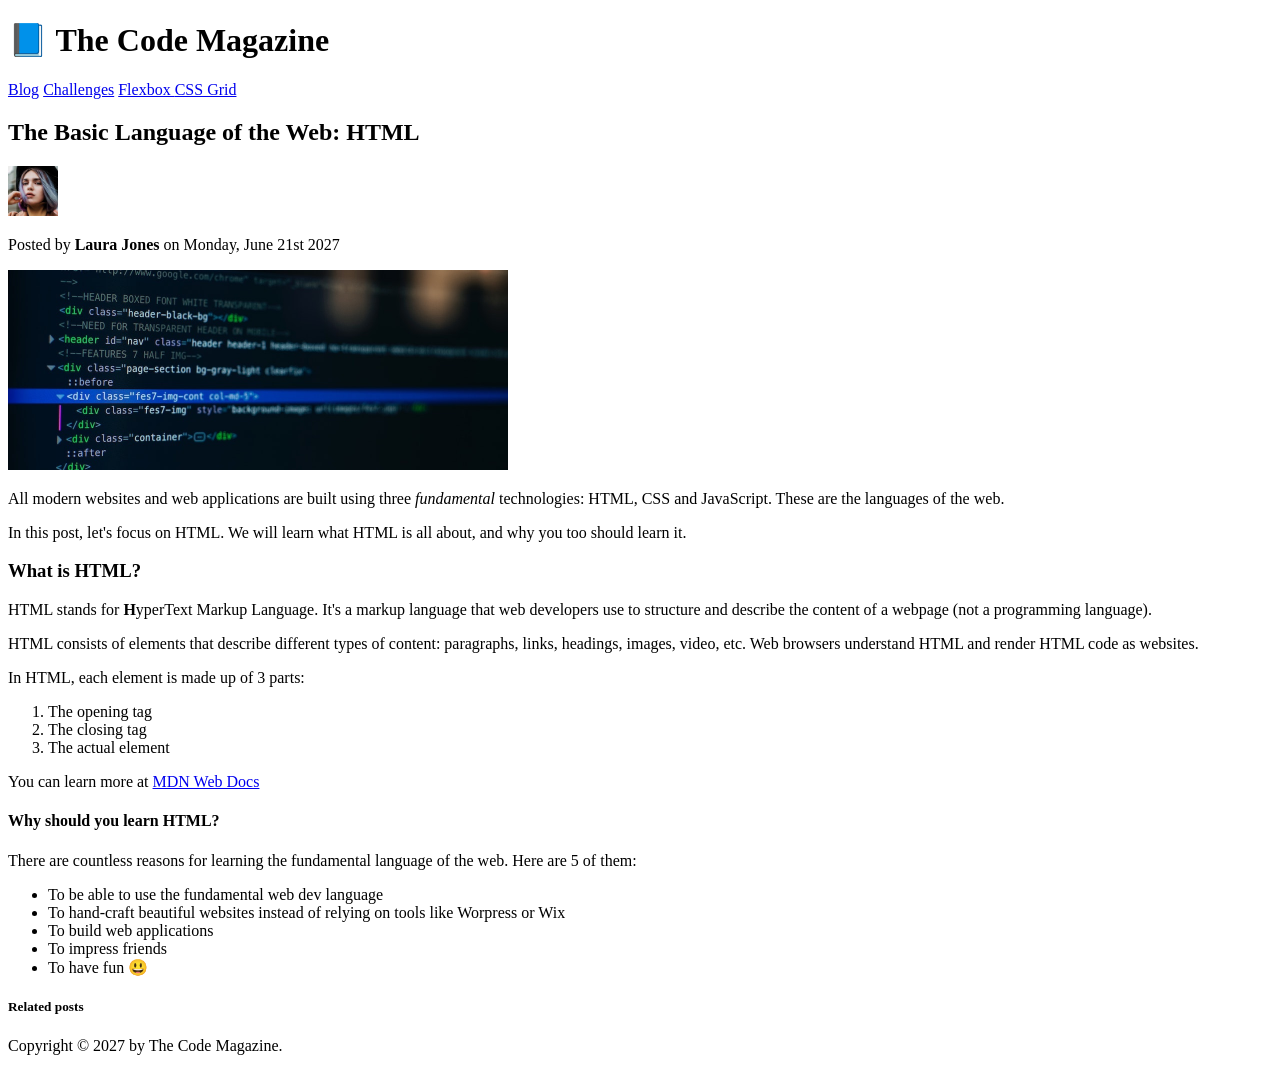
==== index.html @ 2aa40b8c "*******HTML Fundamental*************** 1) Introduction of HTML 2) HTML Document Structure (doctype ," ====
<!DOCTYPE html>
<html lang="en">
  <head>
    <meta charset="UTF-8" />
    <meta http-equiv="X-UA-Compatible" content="IE=edge" />
    <meta name="viewport" content="width=device-width, initial-scale=1.0" />
    <title>HTML BLOG</title>
  </head>
  <body>
    <h1>📘 The Code Magazine</h1>
    <a href="./pages/blog.html">Blog</a>
    <a href="#">Challenges</a>
    <a href="#">Flexbox </a>
    <a href="#">CSS Grid</a>

    <h2>The Basic Language of the Web: HTML</h2>
    <img
      src="./assests/images/laura-jones.jpg"
      width="50"
      height="50"
      alt="author lora jones"
    />
    <p>Posted by <strong>Laura Jones</strong> on Monday, June 21st 2027</p>
    <img
      src="./assests/images/post-img.jpg"
      alt="this html code"
      width="500"
      height="200"
    />
    <p>
      All modern websites and web applications are built using three
      <em>fundamental</em>
      technologies: HTML, CSS and JavaScript. These are the languages of the
      web.
    </p>
    <p>
      In this post, let's focus on HTML. We will learn what HTML is all about,
      and why you too should learn it.
    </p>
    <h3>What is HTML?</h3>
    <p>
      HTML stands for <strong>H</strong>yperText Markup Language. It's a markup
      language that web developers use to structure and describe the content of
      a webpage (not a programming language).
    </p>
    <p>
      HTML consists of elements that describe different types of content:
      paragraphs, links, headings, images, video, etc. Web browsers understand
      HTML and render HTML code as websites.
    </p>
    <p>In HTML, each element is made up of 3 parts:</p>
    <ol>
      <li>The opening tag</li>
      <li>The closing tag</li>
      <li>The actual element</li>
    </ol>
    <p>
      You can learn more at
      <a
        href="https://developer.mozilla.org/en-US/docs/Web/HTML"
        target="_blank"
        >MDN Web Docs</a
      >
    </p>

    <h4>Why should you learn HTML?</h4>
    <p>
      There are countless reasons for learning the fundamental language of the
      web. Here are 5 of them:
    </p>

    <ul>
      <li>To be able to use the fundamental web dev language</li>
      <li>
        To hand-craft beautiful websites instead of relying on tools like
        Worpress or Wix
      </li>
      <li>To build web applications</li>
      <li>To impress friends</li>
      <li>To have fun 😃</li>
    </ul>
    <h5>Related posts</h5>
    <p>Copyright © 2027 by The Code Magazine.</p>
  </body>
</html>
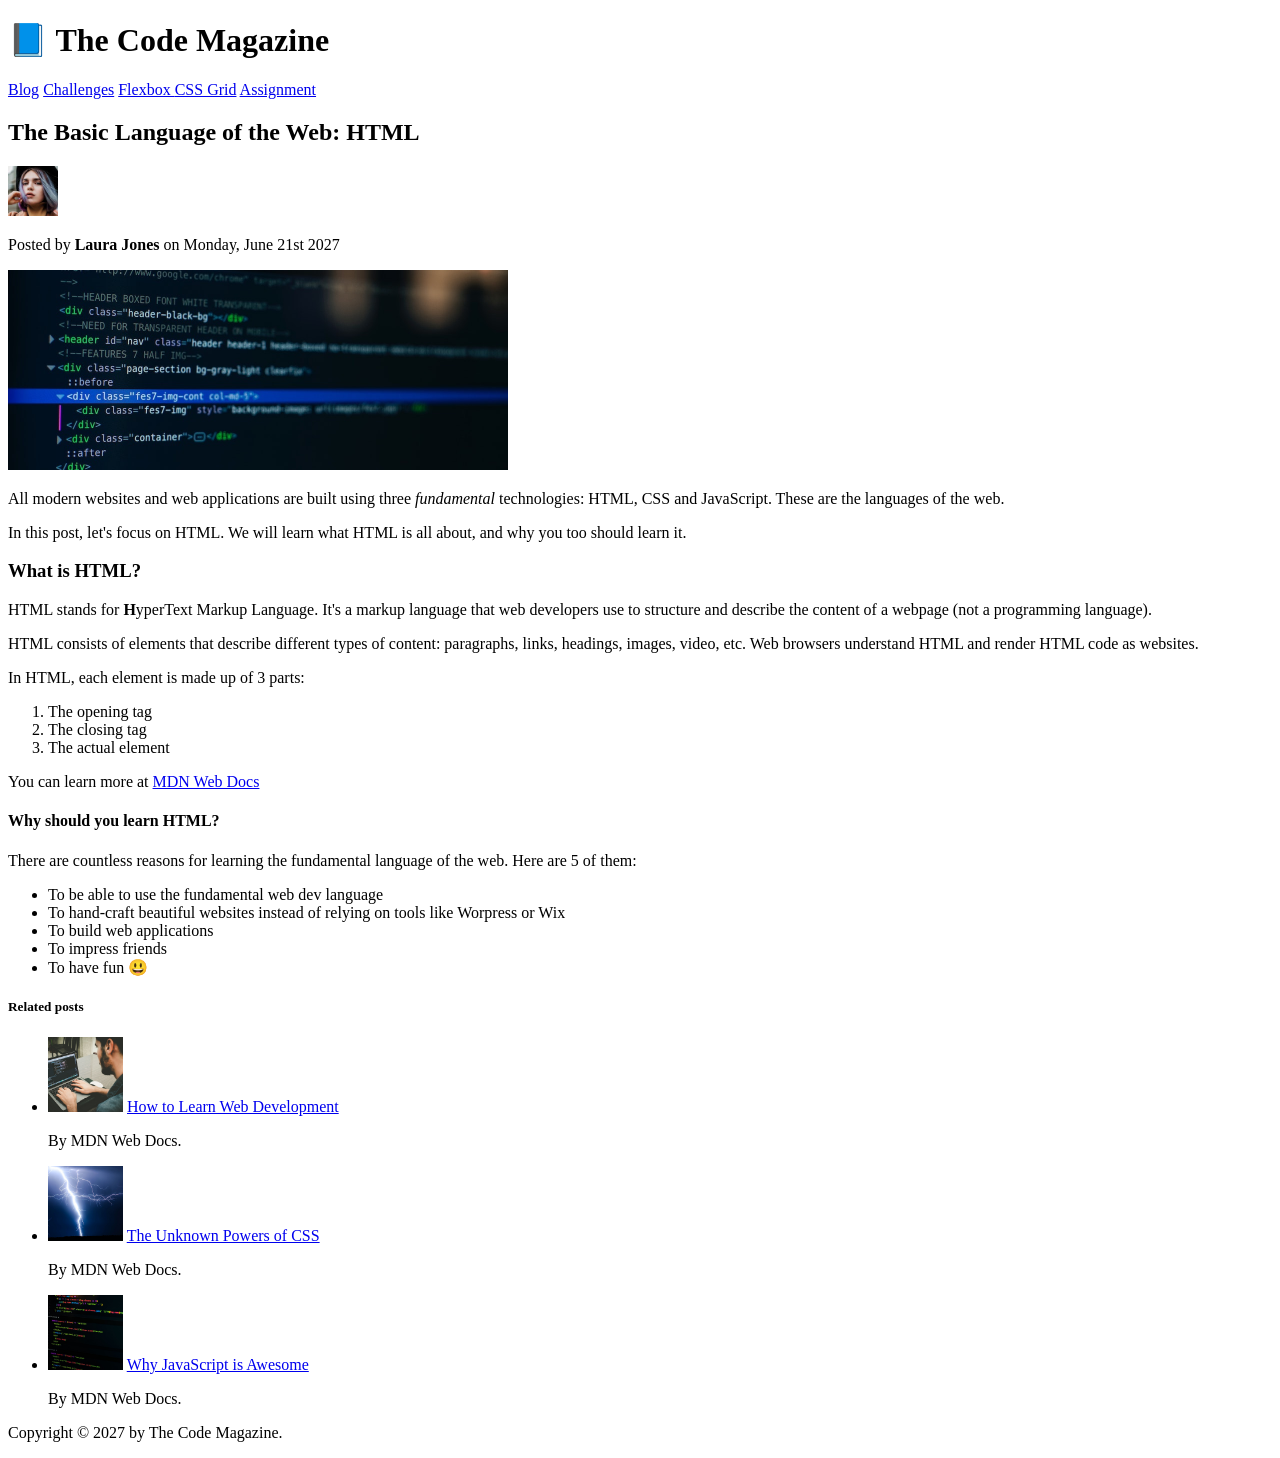
==== commit 9c180a27: "1) sementic tags , and the logical groupng 2) restructure our project 3) complete our blog , html en" ====
--- a/index.html
+++ b/index.html
@@ -5,81 +5,131 @@
     <meta http-equiv="X-UA-Compatible" content="IE=edge" />
     <meta name="viewport" content="width=device-width, initial-scale=1.0" />
     <title>HTML BLOG</title>
+    <link rel="stylesheet" href="./styles/style.css" />
+    <style>
+      /* internal css */
+      /* h1 {
+        color: green;
+      } */
+    </style>
   </head>
   <body>
-    <h1>📘 The Code Magazine</h1>
-    <a href="./pages/blog.html">Blog</a>
-    <a href="#">Challenges</a>
-    <a href="#">Flexbox </a>
-    <a href="#">CSS Grid</a>
+    <header>
+      <h1>📘 The Code Magazine</h1>
+      <a href="./pages/blog.html">Blog</a>
+      <a href="#">Challenges</a>
+      <a href="#">Flexbox </a>
+      <a href="#">CSS Grid</a>
+      <a href="#">Assignment</a>
+    </header>
+    <article>
+      <!-- inline style
+        <h2 style="color: red">The Basic Language of the Web: HTML</h2>
+       -->
+      <h2>The Basic Language of the Web: HTML</h2>
+      <img
+        src="./assests/images/laura-jones.jpg"
+        width="50"
+        height="50"
+        alt="author lora jones"
+      />
+      <p>Posted by <strong>Laura Jones</strong> on Monday, June 21st 2027</p>
+      <img
+        src="./assests/images/post-img.jpg"
+        alt="this html code"
+        width="500"
+        height="200"
+      />
+      <p>
+        All modern websites and web applications are built using three
+        <em>fundamental</em>
+        technologies: HTML, CSS and JavaScript. These are the languages of the
+        web.
+      </p>
+      <p>
+        In this post, let's focus on HTML. We will learn what HTML is all about,
+        and why you too should learn it.
+      </p>
+      <h3>What is HTML?</h3>
+      <p>
+        HTML stands for <strong>H</strong>yperText Markup Language. It's a
+        markup language that web developers use to structure and describe the
+        content of a webpage (not a programming language).
+      </p>
+      <p>
+        HTML consists of elements that describe different types of content:
+        paragraphs, links, headings, images, video, etc. Web browsers understand
+        HTML and render HTML code as websites.
+      </p>
+      <p>In HTML, each element is made up of 3 parts:</p>
+      <ol>
+        <li>The opening tag</li>
+        <li>The closing tag</li>
+        <li>The actual element</li>
+      </ol>
+      <p>
+        You can learn more at
+        <a
+          href="https://developer.mozilla.org/en-US/docs/Web/HTML"
+          target="_blank"
+          >MDN Web Docs</a
+        >
+      </p>
 
-    <h2>The Basic Language of the Web: HTML</h2>
-    <img
-      src="./assests/images/laura-jones.jpg"
-      width="50"
-      height="50"
-      alt="author lora jones"
-    />
-    <p>Posted by <strong>Laura Jones</strong> on Monday, June 21st 2027</p>
-    <img
-      src="./assests/images/post-img.jpg"
-      alt="this html code"
-      width="500"
-      height="200"
-    />
-    <p>
-      All modern websites and web applications are built using three
-      <em>fundamental</em>
-      technologies: HTML, CSS and JavaScript. These are the languages of the
-      web.
-    </p>
-    <p>
-      In this post, let's focus on HTML. We will learn what HTML is all about,
-      and why you too should learn it.
-    </p>
-    <h3>What is HTML?</h3>
-    <p>
-      HTML stands for <strong>H</strong>yperText Markup Language. It's a markup
-      language that web developers use to structure and describe the content of
-      a webpage (not a programming language).
-    </p>
-    <p>
-      HTML consists of elements that describe different types of content:
-      paragraphs, links, headings, images, video, etc. Web browsers understand
-      HTML and render HTML code as websites.
-    </p>
-    <p>In HTML, each element is made up of 3 parts:</p>
-    <ol>
-      <li>The opening tag</li>
-      <li>The closing tag</li>
-      <li>The actual element</li>
-    </ol>
-    <p>
-      You can learn more at
-      <a
-        href="https://developer.mozilla.org/en-US/docs/Web/HTML"
-        target="_blank"
-        >MDN Web Docs</a
-      >
-    </p>
+      <h4>Why should you learn HTML?</h4>
+      <p>
+        There are countless reasons for learning the fundamental language of the
+        web. Here are 5 of them:
+      </p>
 
-    <h4>Why should you learn HTML?</h4>
-    <p>
-      There are countless reasons for learning the fundamental language of the
-      web. Here are 5 of them:
-    </p>
-
-    <ul>
-      <li>To be able to use the fundamental web dev language</li>
-      <li>
-        To hand-craft beautiful websites instead of relying on tools like
-        Worpress or Wix
-      </li>
-      <li>To build web applications</li>
-      <li>To impress friends</li>
-      <li>To have fun 😃</li>
-    </ul>
-    <h5>Related posts</h5>
-    <p>Copyright © 2027 by The Code Magazine.</p>
+      <ul>
+        <li>To be able to use the fundamental web dev language</li>
+        <li>
+          To hand-craft beautiful websites instead of relying on tools like
+          Worpress or Wix
+        </li>
+        <li>To build web applications</li>
+        <li>To impress friends</li>
+        <li>To have fun 😃</li>
+      </ul>
+    </article>
+    <aside>
+      <h5>Related posts</h5>
+      <ul>
+        <li>
+          <img
+            src="./assests/images/related-1.jpg"
+            alt="personal programming"
+            width="75"
+            height="75"
+          />
+          <a href="#"> How to Learn Web Development</a>
+          <p>By MDN Web Docs.</p>
+        </li>
+        <li>
+          <img
+            src="./assests/images/related-2.jpg"
+            alt="thunder"
+            width="75"
+            height="75"
+          />
+          <a href="#"> The Unknown Powers of CSS</a>
+          <p>By MDN Web Docs.</p>
+        </li>
+        <li>
+          <img
+            src="./assests/images/related-3.jpg"
+            alt="javascript code on screen"
+            width="75"
+            height="75"
+          />
+          <a href="#"> Why JavaScript is Awesome</a>
+          <p>By MDN Web Docs.</p>
+        </li>
+      </ul>
+    </aside>
+    <footer>
+      <p>Copyright &copy; 2027 by The Code Magazine.</p>
+    </footer>
   </body>
 </html>
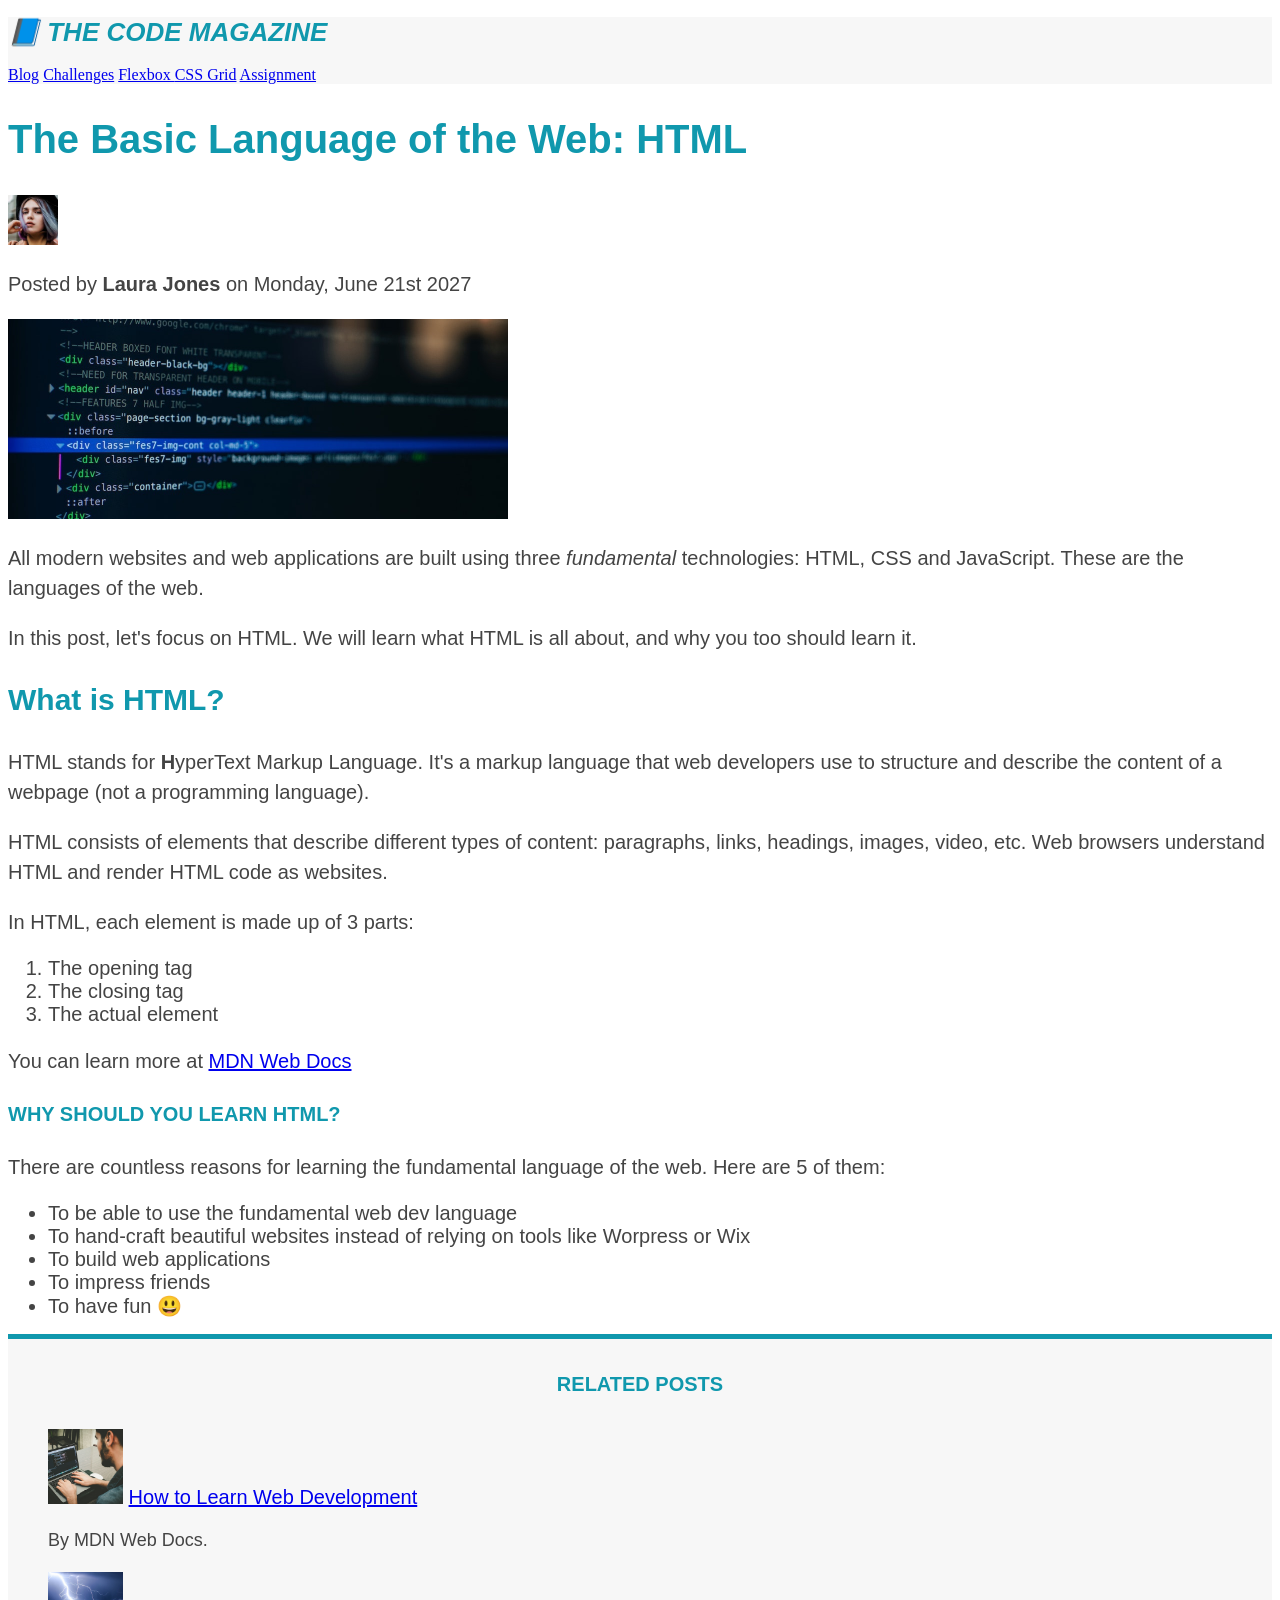
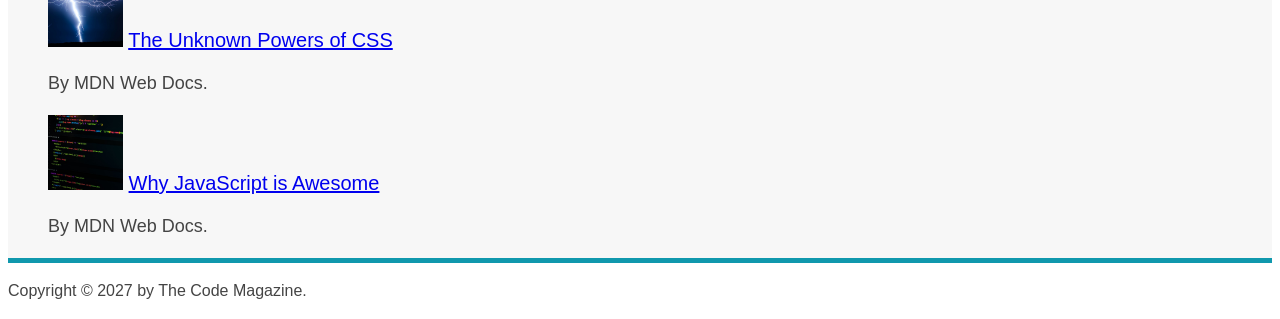
==== commit c11b673c: "1) styleing text 2) combine the selector for reusable css , and parent child hir, and the problem wi" ====
--- a/index.html
+++ b/index.html
@@ -14,7 +14,7 @@
     </style>
   </head>
   <body>
-    <header>
+    <header class="main-header">
       <h1>📘 The Code Magazine</h1>
       <a href="./pages/blog.html">Blog</a>
       <a href="#">Challenges</a>
@@ -95,7 +95,7 @@
     </article>
     <aside>
       <h5>Related posts</h5>
-      <ul>
+      <ul class="related">
         <li>
           <img
             src="./assests/images/related-1.jpg"
@@ -104,7 +104,7 @@
             height="75"
           />
           <a href="#"> How to Learn Web Development</a>
-          <p>By MDN Web Docs.</p>
+          <p class="related-author">By MDN Web Docs.</p>
         </li>
         <li>
           <img
@@ -114,7 +114,7 @@
             height="75"
           />
           <a href="#"> The Unknown Powers of CSS</a>
-          <p>By MDN Web Docs.</p>
+          <p class="related-author">By MDN Web Docs.</p>
         </li>
         <li>
           <img
@@ -124,12 +124,12 @@
             height="75"
           />
           <a href="#"> Why JavaScript is Awesome</a>
-          <p>By MDN Web Docs.</p>
+          <p class="related-author">By MDN Web Docs.</p>
         </li>
       </ul>
     </aside>
     <footer>
-      <p>Copyright &copy; 2027 by The Code Magazine.</p>
+      <p id="copyright">Copyright &copy; 2027 by The Code Magazine.</p>
     </footer>
   </body>
 </html>
--- a/styles/style.css
+++ b/styles/style.css
@@ -0,0 +1,98 @@
+h1,
+h2,
+h3,
+h4,
+h5,
+p,
+li {
+  font-family: sans-serif;
+  color: #444444;
+}
+
+h1,
+h2,
+h3,
+h4,
+h5 {
+  color: #1098ad;
+}
+
+h1 {
+  font-size: 26px;
+  font-style: italic;
+  text-transform: uppercase;
+}
+
+h2 {
+  font-size: 40px;
+}
+
+h3 {
+  font-size: 30px;
+}
+
+h4 {
+  font-size: 20px;
+  text-transform: uppercase;
+}
+
+h5 {
+  font-size: 20px;
+  text-transform: uppercase;
+  text-align: center;
+}
+
+p {
+  font-size: 20px;
+  line-height: 1.5;
+}
+
+li {
+  font-size: 20px;
+}
+/* 
+footer p {
+  font-size: 16px;
+
+} */
+
+/* article ul li {
+  color: red;
+} */
+
+#copyright {
+  font-size: 16px;
+}
+
+.related {
+  list-style: none;
+}
+
+/* ul,
+ol {
+  list-style: none;
+} */
+
+.related-author {
+  font-size: 18px;
+}
+
+/* header {
+  background-color: #f7f7f7;
+} */
+
+.main-header {
+  background-color: #f7f7f7;
+}
+
+aside {
+  background-color: #f7f7f7;
+  /* border: 5px solid #1098ad; */
+  /* border-top-width: 5px;
+  border-top-style: dotted;
+  border-top-color: red; */
+  /* border-top: 5px dotted red; */
+  border: 5px solid #1098ad;
+  border-left: none;
+  border-right: none;
+}
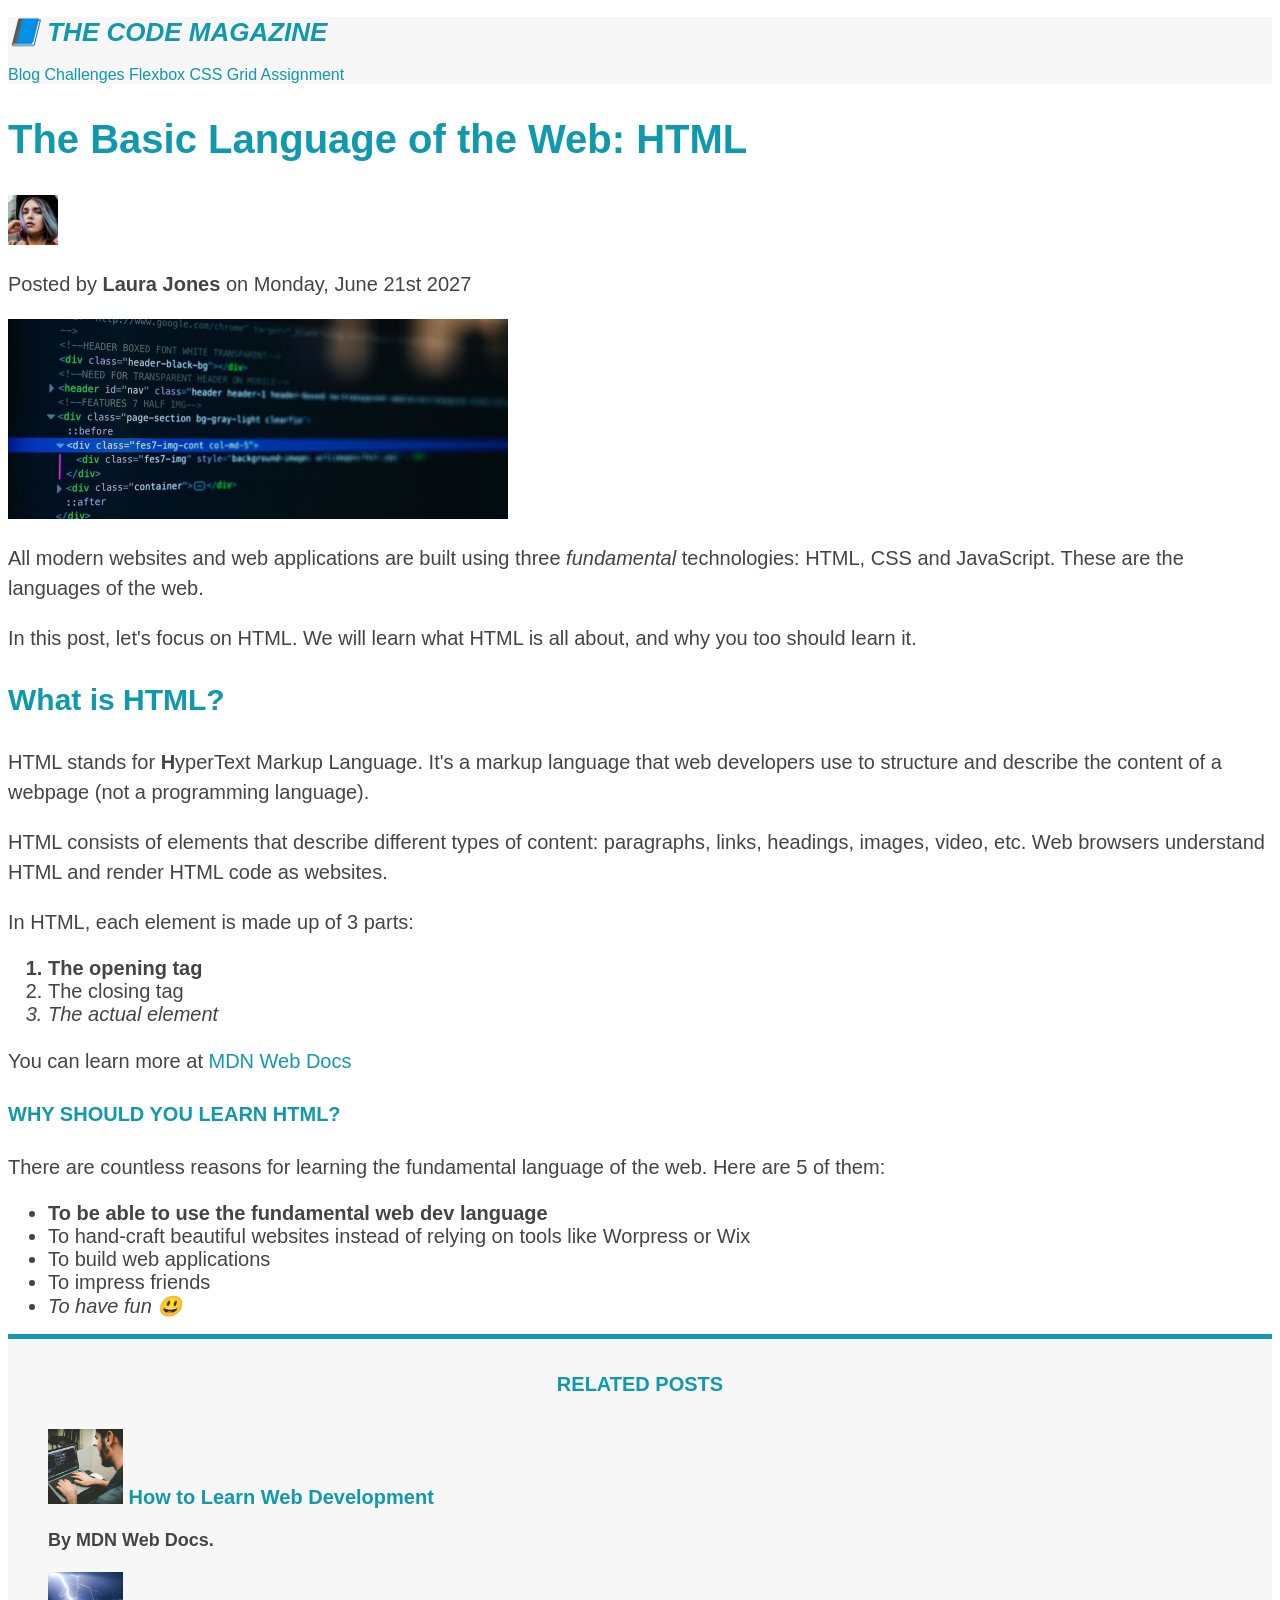
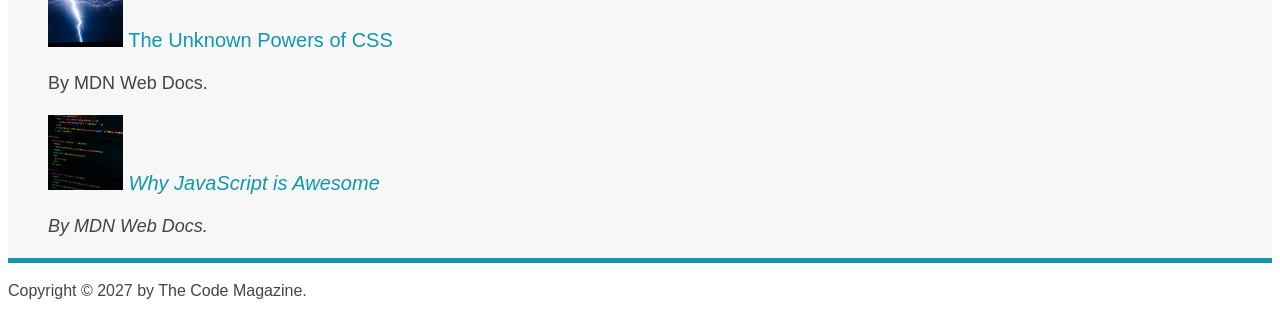
==== commit 7235c49d: "1) psudo classes and the misconception 2) styling hyperlinks 3) will inderstand the chrome devloper " ====
--- a/index.html
+++ b/index.html
@@ -26,6 +26,7 @@
       <!-- inline style
         <h2 style="color: red">The Basic Language of the Web: HTML</h2>
        -->
+
       <h2>The Basic Language of the Web: HTML</h2>
       <img
         src="./assests/images/laura-jones.jpg"
@@ -63,7 +64,7 @@
       </p>
       <p>In HTML, each element is made up of 3 parts:</p>
       <ol>
-        <li>The opening tag</li>
+        <li class="first-li">The opening tag</li>
         <li>The closing tag</li>
         <li>The actual element</li>
       </ol>
@@ -83,7 +84,9 @@
       </p>
 
       <ul>
-        <li>To be able to use the fundamental web dev language</li>
+        <li class="first-li">
+          To be able to use the fundamental web dev language
+        </li>
         <li>
           To hand-craft beautiful websites instead of relying on tools like
           Worpress or Wix
@@ -96,7 +99,7 @@
     <aside>
       <h5>Related posts</h5>
       <ul class="related">
-        <li>
+        <li class="first-li">
           <img
             src="./assests/images/related-1.jpg"
             alt="personal programming"
@@ -129,7 +132,9 @@
       </ul>
     </aside>
     <footer>
-      <p id="copyright">Copyright &copy; 2027 by The Code Magazine.</p>
+      <p id="copyright" class="copyright text">
+        Copyright &copy; 2027 by The Code Magazine.
+      </p>
     </footer>
   </body>
 </html>
--- a/styles/style.css
+++ b/styles/style.css
@@ -1,4 +1,13 @@
-h1,
+* {
+  /* border-top: 5px solid red; */
+}
+
+body {
+  font-family: sans-serif;
+  color: #444444;
+}
+
+/* h1,
 h2,
 h3,
 h4,
@@ -7,7 +16,7 @@
 li {
   font-family: sans-serif;
   color: #444444;
-}
+} */
 
 h1,
 h2,
@@ -62,7 +71,20 @@
 
 #copyright {
   font-size: 16px;
+  /* color: red; */
 }
+
+/* .copyright {
+  color: green;
+} */
+
+/* footer p {
+  color: red !important;
+} */
+
+/* .text {
+  color: gray;
+} */
 
 .related {
   list-style: none;
@@ -96,3 +118,51 @@
   border-left: none;
   border-right: none;
 }
+
+/* .first-li {
+  font-weight: bold;
+} */
+
+li:first-child {
+  font-weight: bold;
+}
+
+li:last-child {
+  font-style: italic;
+}
+
+/* li:nth-child(even) {
+  color: red;
+} */
+
+/* footer p:first-child {
+  color: green;
+} */
+
+/* article p:first-child {
+  color: green;
+} */
+
+/* article h2:first-child {
+  color: green;
+} */
+
+a:link {
+  color: #1098ad;
+  text-decoration: none;
+}
+
+a:visited {
+  color: #1098ad;
+}
+
+a:hover {
+  color: orangered;
+  font-weight: bold;
+  text-decoration: underline orangered;
+}
+
+a:active {
+  background-color: #000;
+  font-style: italic;
+}
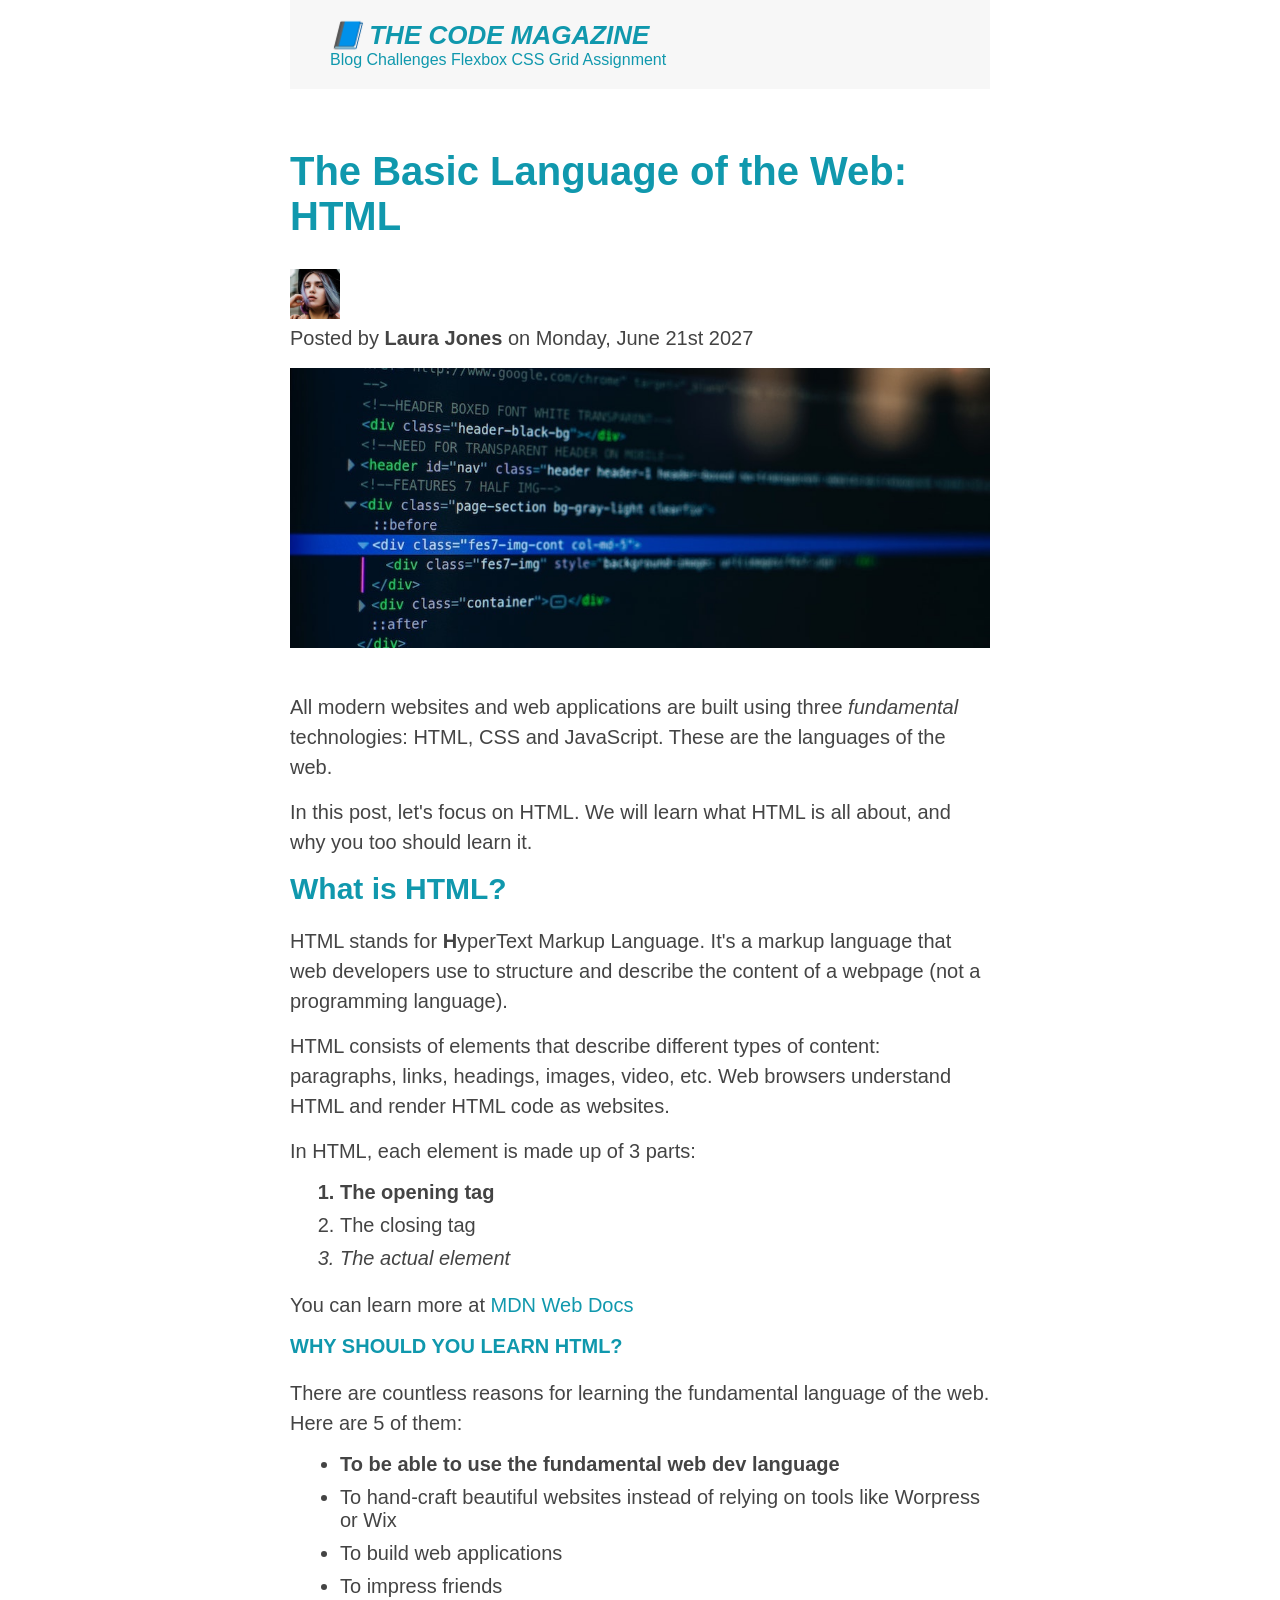
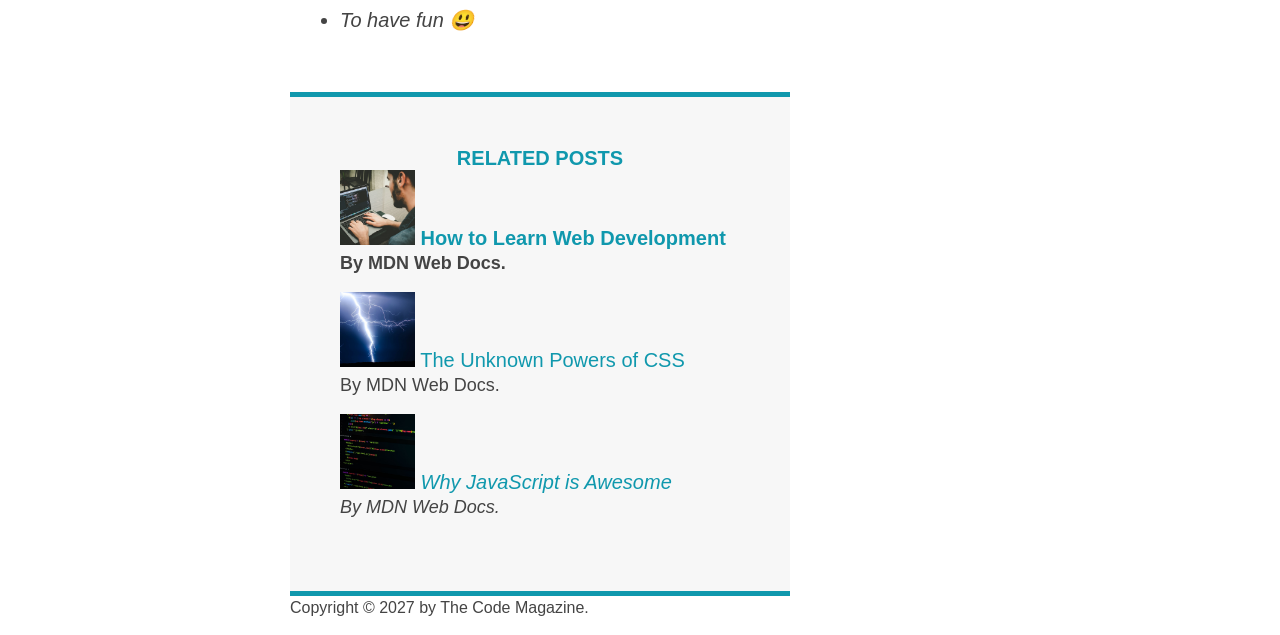
==== commit 78727e3a: "1) CHALLENGE #1 :- (show the assignment 2 understand them and share solution only verval way what to" ====
--- a/index.html
+++ b/index.html
@@ -14,127 +14,131 @@
     </style>
   </head>
   <body>
-    <header class="main-header">
-      <h1>📘 The Code Magazine</h1>
-      <a href="./pages/blog.html">Blog</a>
-      <a href="#">Challenges</a>
-      <a href="#">Flexbox </a>
-      <a href="#">CSS Grid</a>
-      <a href="#">Assignment</a>
-    </header>
-    <article>
-      <!-- inline style
+    <div class="container">
+      <header class="main-header">
+        <h1>📘 The Code Magazine</h1>
+        <a href="./pages/blog.html">Blog</a>
+        <a href="#">Challenges</a>
+        <a href="#">Flexbox </a>
+        <a href="#">CSS Grid</a>
+        <a href="#">Assignment</a>
+      </header>
+      <article>
+        <!-- inline style
         <h2 style="color: red">The Basic Language of the Web: HTML</h2>
        -->
+        <header class="post-header">
+          <h2>The Basic Language of the Web: HTML</h2>
+          <img
+            src="./assests/images/laura-jones.jpg"
+            width="50"
+            height="50"
+            alt="author lora jones"
+          />
+          <p>
+            Posted by <strong>Laura Jones</strong> on Monday, June 21st 2027
+          </p>
+          <img
+            src="./assests/images/post-img.jpg"
+            alt="this html code"
+            class="post-img"
+          />
+        </header>
+        <p>
+          All modern websites and web applications are built using three
+          <em>fundamental</em>
+          technologies: HTML, CSS and JavaScript. These are the languages of the
+          web.
+        </p>
+        <p>
+          In this post, let's focus on HTML. We will learn what HTML is all
+          about, and why you too should learn it.
+        </p>
+        <h3>What is HTML?</h3>
+        <p>
+          HTML stands for <strong>H</strong>yperText Markup Language. It's a
+          markup language that web developers use to structure and describe the
+          content of a webpage (not a programming language).
+        </p>
+        <p>
+          HTML consists of elements that describe different types of content:
+          paragraphs, links, headings, images, video, etc. Web browsers
+          understand HTML and render HTML code as websites.
+        </p>
+        <p>In HTML, each element is made up of 3 parts:</p>
+        <ol>
+          <li class="first-li">The opening tag</li>
+          <li>The closing tag</li>
+          <li>The actual element</li>
+        </ol>
+        <p>
+          You can learn more at
+          <a
+            href="https://developer.mozilla.org/en-US/docs/Web/HTML"
+            target="_blank"
+            >MDN Web Docs</a
+          >
+        </p>
 
-      <h2>The Basic Language of the Web: HTML</h2>
-      <img
-        src="./assests/images/laura-jones.jpg"
-        width="50"
-        height="50"
-        alt="author lora jones"
-      />
-      <p>Posted by <strong>Laura Jones</strong> on Monday, June 21st 2027</p>
-      <img
-        src="./assests/images/post-img.jpg"
-        alt="this html code"
-        width="500"
-        height="200"
-      />
-      <p>
-        All modern websites and web applications are built using three
-        <em>fundamental</em>
-        technologies: HTML, CSS and JavaScript. These are the languages of the
-        web.
-      </p>
-      <p>
-        In this post, let's focus on HTML. We will learn what HTML is all about,
-        and why you too should learn it.
-      </p>
-      <h3>What is HTML?</h3>
-      <p>
-        HTML stands for <strong>H</strong>yperText Markup Language. It's a
-        markup language that web developers use to structure and describe the
-        content of a webpage (not a programming language).
-      </p>
-      <p>
-        HTML consists of elements that describe different types of content:
-        paragraphs, links, headings, images, video, etc. Web browsers understand
-        HTML and render HTML code as websites.
-      </p>
-      <p>In HTML, each element is made up of 3 parts:</p>
-      <ol>
-        <li class="first-li">The opening tag</li>
-        <li>The closing tag</li>
-        <li>The actual element</li>
-      </ol>
-      <p>
-        You can learn more at
-        <a
-          href="https://developer.mozilla.org/en-US/docs/Web/HTML"
-          target="_blank"
-          >MDN Web Docs</a
-        >
-      </p>
+        <h4>Why should you learn HTML?</h4>
+        <p>
+          There are countless reasons for learning the fundamental language of
+          the web. Here are 5 of them:
+        </p>
 
-      <h4>Why should you learn HTML?</h4>
-      <p>
-        There are countless reasons for learning the fundamental language of the
-        web. Here are 5 of them:
-      </p>
-
-      <ul>
-        <li class="first-li">
-          To be able to use the fundamental web dev language
-        </li>
-        <li>
-          To hand-craft beautiful websites instead of relying on tools like
-          Worpress or Wix
-        </li>
-        <li>To build web applications</li>
-        <li>To impress friends</li>
-        <li>To have fun 😃</li>
-      </ul>
-    </article>
-    <aside>
-      <h5>Related posts</h5>
-      <ul class="related">
-        <li class="first-li">
-          <img
-            src="./assests/images/related-1.jpg"
-            alt="personal programming"
-            width="75"
-            height="75"
-          />
-          <a href="#"> How to Learn Web Development</a>
-          <p class="related-author">By MDN Web Docs.</p>
-        </li>
-        <li>
-          <img
-            src="./assests/images/related-2.jpg"
-            alt="thunder"
-            width="75"
-            height="75"
-          />
-          <a href="#"> The Unknown Powers of CSS</a>
-          <p class="related-author">By MDN Web Docs.</p>
-        </li>
-        <li>
-          <img
-            src="./assests/images/related-3.jpg"
-            alt="javascript code on screen"
-            width="75"
-            height="75"
-          />
-          <a href="#"> Why JavaScript is Awesome</a>
-          <p class="related-author">By MDN Web Docs.</p>
-        </li>
-      </ul>
-    </aside>
-    <footer>
-      <p id="copyright" class="copyright text">
-        Copyright &copy; 2027 by The Code Magazine.
-      </p>
-    </footer>
+        <ul>
+          <li class="first-li">
+            To be able to use the fundamental web dev language
+          </li>
+          <li>
+            To hand-craft beautiful websites instead of relying on tools like
+            Worpress or Wix
+          </li>
+          <li>To build web applications</li>
+          <li>To impress friends</li>
+          <li>To have fun 😃</li>
+        </ul>
+      </article>
+      <aside>
+        <h5>Related posts</h5>
+        <ul class="related">
+          <li class="first-li">
+            <img
+              src="./assests/images/related-1.jpg"
+              alt="personal programming"
+              width="75"
+              height="75"
+            />
+            <a href="#"> How to Learn Web Development</a>
+            <p class="related-author">By MDN Web Docs.</p>
+          </li>
+          <li>
+            <img
+              src="./assests/images/related-2.jpg"
+              alt="thunder"
+              width="75"
+              height="75"
+            />
+            <a href="#"> The Unknown Powers of CSS</a>
+            <p class="related-author">By MDN Web Docs.</p>
+          </li>
+          <li>
+            <img
+              src="./assests/images/related-3.jpg"
+              alt="javascript code on screen"
+              width="75"
+              height="75"
+            />
+            <a href="#"> Why JavaScript is Awesome</a>
+            <p class="related-author">By MDN Web Docs.</p>
+          </li>
+        </ul>
+      </aside>
+      <footer>
+        <p id="copyright" class="copyright text">
+          Copyright &copy; 2027 by The Code Magazine.
+        </p>
+      </footer>
+    </div>
   </body>
 </html>
--- a/styles/style.css
+++ b/styles/style.css
@@ -1,5 +1,7 @@
 * {
   /* border-top: 5px solid red; */
+  padding: 0;
+  margin: 0;
 }
 
 body {
@@ -34,15 +36,18 @@
 
 h2 {
   font-size: 40px;
+  margin-bottom: 30px;
 }
 
 h3 {
   font-size: 30px;
+  margin-bottom: 20px;
 }
 
 h4 {
   font-size: 20px;
   text-transform: uppercase;
+  margin-bottom: 20px;
 }
 
 h5 {
@@ -54,10 +59,12 @@
 p {
   font-size: 20px;
   line-height: 1.5;
+  margin-bottom: 15px;
 }
 
 li {
   font-size: 20px;
+  margin-bottom: 10px;
 }
 /* 
 footer p {
@@ -105,6 +112,14 @@
 
 .main-header {
   background-color: #f7f7f7;
+  /* padding: 20px; */
+  /* padding-left: 20px;
+  padding-right: 20px;
+  padding-bottom: 20px;
+  padding-top: 20px; */
+  /* padding: 10px 20px; */
+  padding: 20px 40px;
+  margin-bottom: 60px;
 }
 
 aside {
@@ -117,6 +132,8 @@
   border: 5px solid #1098ad;
   border-left: none;
   border-right: none;
+  padding: 50px 0;
+  width: 500px;
 }
 
 /* .first-li {
@@ -166,3 +183,29 @@
   background-color: #000;
   font-style: italic;
 }
+
+ul,
+ol {
+  margin-bottom: 20px;
+  margin-left: 50px;
+}
+
+article {
+  margin-bottom: 60px;
+}
+
+.post-header {
+  margin-bottom: 40px;
+}
+
+.post-img {
+  /* width: 800px; */
+  width: 100%;
+  height: auto;
+}
+
+.container {
+  width: 700px;
+  margin-left: auto;
+  margin-right: auto;
+}
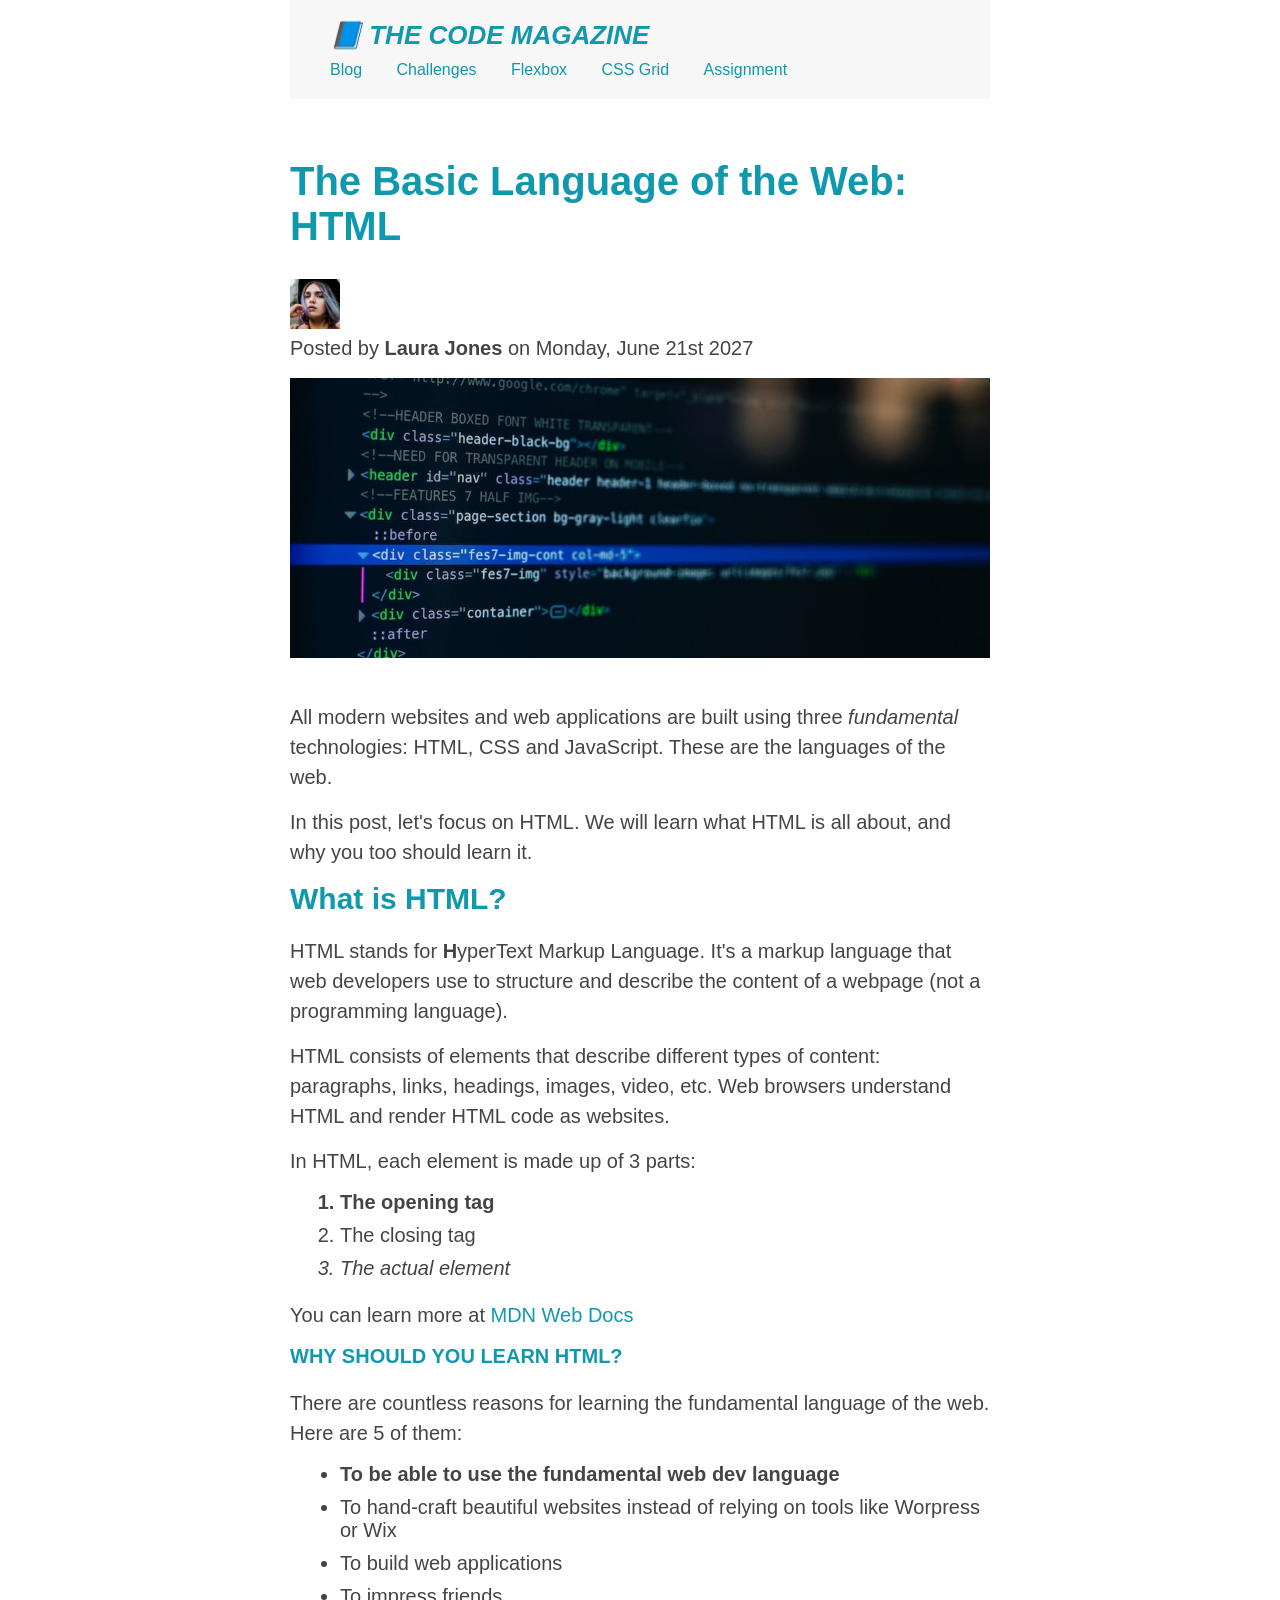
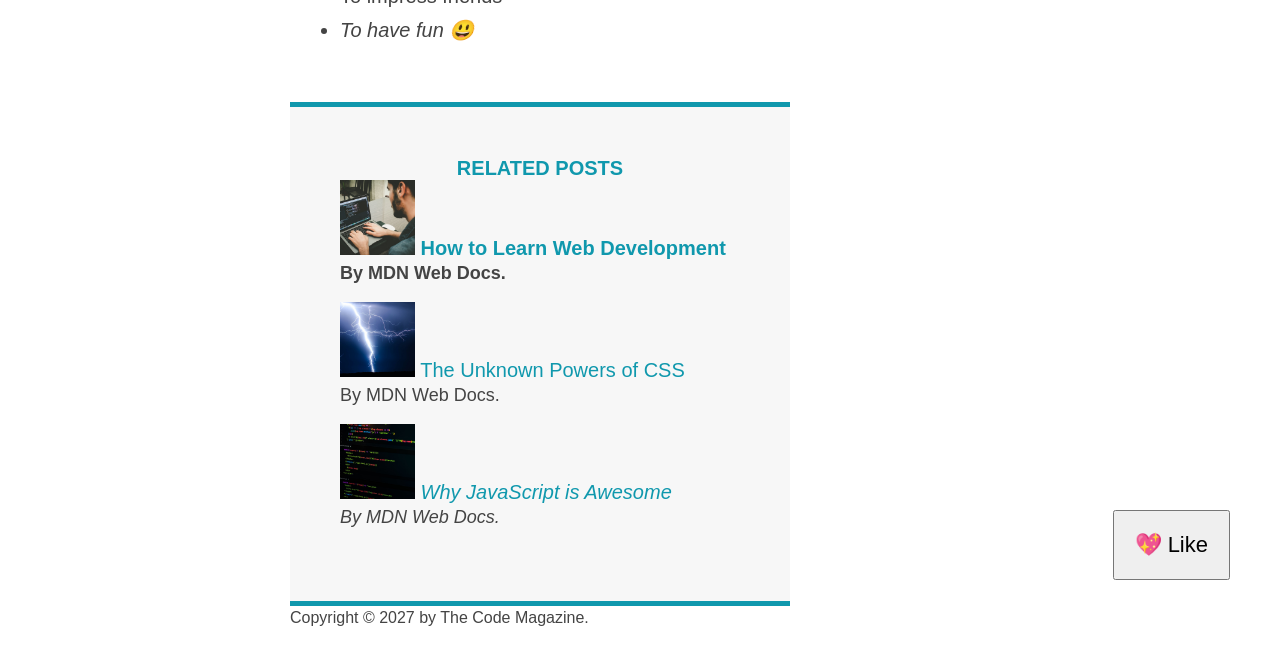
==== commit 505c9d69: "1)assignent 3 , we will see how to apply boxmodel 2) thypes of boxes in html (block , inline , inlin" ====
--- a/index.html
+++ b/index.html
@@ -17,11 +17,14 @@
     <div class="container">
       <header class="main-header">
         <h1>📘 The Code Magazine</h1>
-        <a href="./pages/blog.html">Blog</a>
-        <a href="#">Challenges</a>
-        <a href="#">Flexbox </a>
-        <a href="#">CSS Grid</a>
-        <a href="#">Assignment</a>
+        <nav>
+          <a href="./pages/blog.html">Blog</a>
+          <a href="#">Challenges</a>
+          <a href="#">Flexbox </a>
+          <a href="#">CSS Grid</a>
+          <button>💖 Like</button>
+          <a href="#">Assignment</a>
+        </nav>
       </header>
       <article>
         <!-- inline style
--- a/styles/style.css
+++ b/styles/style.css
@@ -7,6 +7,7 @@
 body {
   font-family: sans-serif;
   color: #444444;
+  position: relative;
 }
 
 /* h1,
@@ -202,6 +203,9 @@
   /* width: 800px; */
   width: 100%;
   height: auto;
+  /* margin: 200px;
+  border: 5px solid red;
+  padding: 50px; */
 }
 
 .container {
@@ -209,3 +213,31 @@
   margin-left: auto;
   margin-right: auto;
 }
+
+P {
+  /* display: inline; */
+}
+
+nav a:link {
+  /* display: block;
+  margin: 20px;
+  padding: 20px; */
+  margin-right: 30px;
+  margin-top: 10px;
+  display: inline-block;
+}
+
+nav a:link:last-child {
+  margin-right: 0;
+}
+
+button {
+  font-size: 22px;
+  padding: 20px;
+  cursor: pointer;
+
+  position: absolute;
+  /* left: 50px;*/
+  bottom: 50px;
+  right: 50px;
+}
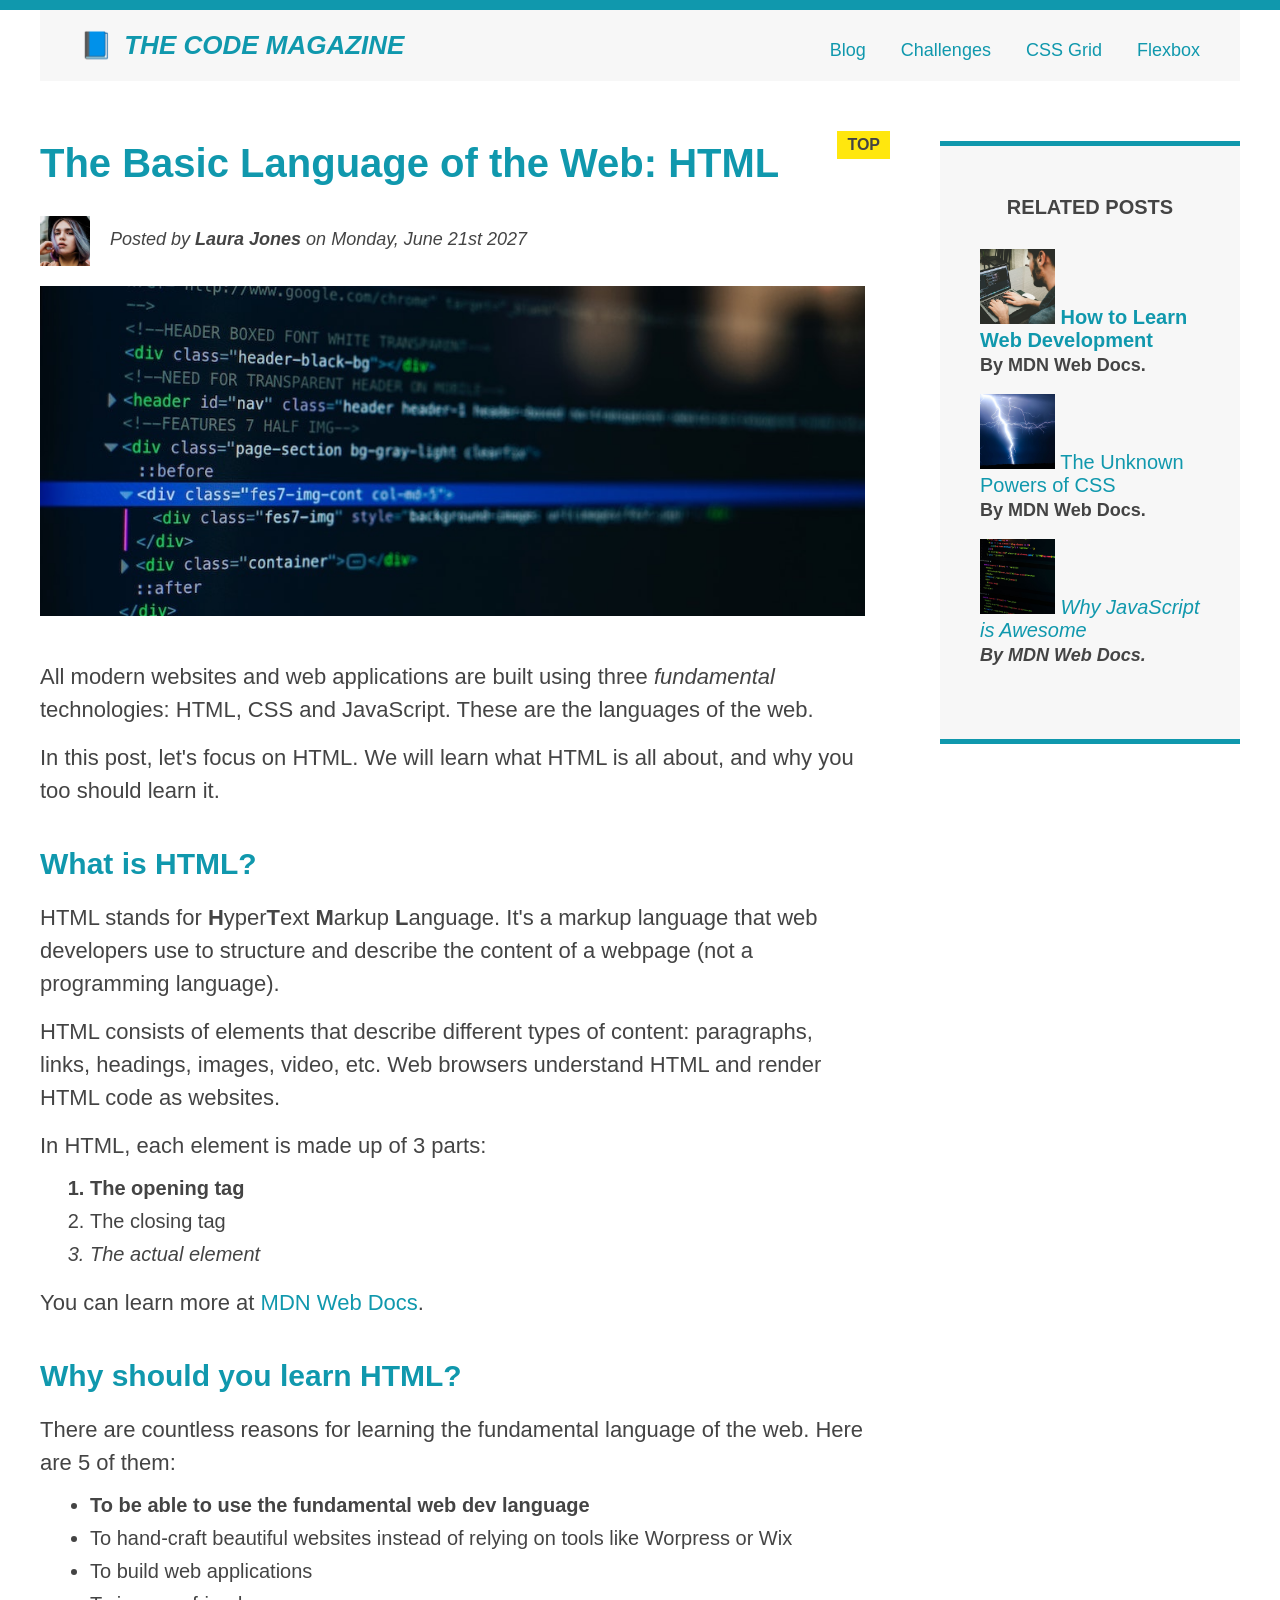
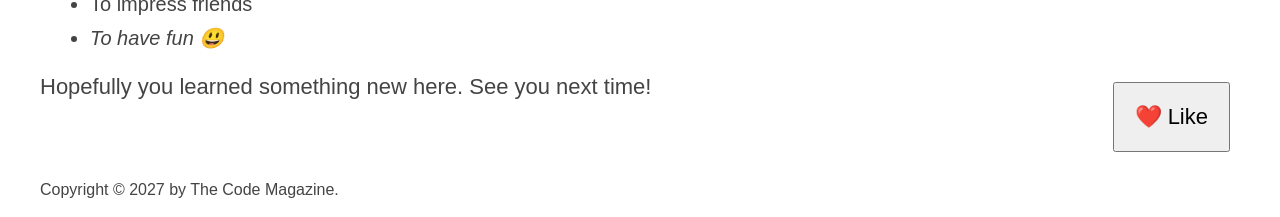
==== commit e605ebc2: "1 Introduction to Flexbox 2 A Flexbox Overview (Thepry , 3 screenshot are attached) 3 Spacing and Al" ====
--- a/index.html
+++ b/index.html
@@ -2,66 +2,69 @@
 <html lang="en">
   <head>
     <meta charset="UTF-8" />
-    <meta http-equiv="X-UA-Compatible" content="IE=edge" />
-    <meta name="viewport" content="width=device-width, initial-scale=1.0" />
-    <title>HTML BLOG</title>
-    <link rel="stylesheet" href="./styles/style.css" />
-    <style>
-      /* internal css */
-      /* h1 {
-        color: green;
-      } */
-    </style>
+    <link href="./styles/style.css" rel="stylesheet" />
+
+    <title>The Basic Language of the Web: HTML</title>
   </head>
+
   <body>
     <div class="container">
-      <header class="main-header">
+      <header class="main-header clearfix">
         <h1>📘 The Code Magazine</h1>
+
         <nav>
           <a href="./pages/blog.html">Blog</a>
           <a href="#">Challenges</a>
-          <a href="#">Flexbox </a>
-          <a href="#">CSS Grid</a>
-          <button>💖 Like</button>
-          <a href="#">Assignment</a>
+          <a href="./pages/css-grid.html">CSS Grid</a>
+          <a href="./pages/flexbox.html">Flexbox</a>
         </nav>
+        <!-- <div class="clear"></div> -->
       </header>
+
       <article>
-        <!-- inline style
-        <h2 style="color: red">The Basic Language of the Web: HTML</h2>
-       -->
         <header class="post-header">
           <h2>The Basic Language of the Web: HTML</h2>
+
           <img
-            src="./assests/images/laura-jones.jpg"
+            src="/assests/images/laura-jones.jpg"
+            alt="Headshot of Laura Jones"
+            height="50"
             width="50"
-            height="50"
-            alt="author lora jones"
+            class="author-img"
           />
-          <p>
+
+          <p id="author" class="author">
             Posted by <strong>Laura Jones</strong> on Monday, June 21st 2027
           </p>
+
           <img
-            src="./assests/images/post-img.jpg"
-            alt="this html code"
+            src="/assests/images/post-img.jpg"
+            alt="HTML code on a screen"
+            width="500"
+            height="200"
             class="post-img"
           />
+          <button>❤️ Like</button>
         </header>
+
         <p>
           All modern websites and web applications are built using three
           <em>fundamental</em>
           technologies: HTML, CSS and JavaScript. These are the languages of the
           web.
         </p>
+
         <p>
           In this post, let's focus on HTML. We will learn what HTML is all
           about, and why you too should learn it.
         </p>
+
         <h3>What is HTML?</h3>
         <p>
-          HTML stands for <strong>H</strong>yperText Markup Language. It's a
-          markup language that web developers use to structure and describe the
-          content of a webpage (not a programming language).
+          HTML stands for <strong>H</strong>yper<strong>T</strong>ext
+          <strong>M</strong>arkup <strong>L</strong>anguage. It's a markup
+          language that web developers use to structure and describe the content
+          of a webpage (not a programming language).
         </p>
         <p>
           HTML consists of elements that describe different types of content:
@@ -69,21 +72,24 @@
           understand HTML and render HTML code as websites.
         </p>
         <p>In HTML, each element is made up of 3 parts:</p>
+
         <ol>
           <li class="first-li">The opening tag</li>
           <li>The closing tag</li>
           <li>The actual element</li>
         </ol>
+
         <p>
           You can learn more at
           <a
             href="https://developer.mozilla.org/en-US/docs/Web/HTML"
             target="_blank"
             >MDN Web Docs</a
-          >
+          >.
         </p>
 
-        <h4>Why should you learn HTML?</h4>
+        <h3>Why should you learn HTML?</h3>
+
         <p>
           There are countless reasons for learning the fundamental language of
           the web. Here are 5 of them:
@@ -101,42 +107,47 @@
           <li>To impress friends</li>
           <li>To have fun 😃</li>
         </ul>
+
+        <p>Hopefully you learned something new here. See you next time!</p>
       </article>
+
       <aside>
-        <h5>Related posts</h5>
+        <h4>Related posts</h4>
+
         <ul class="related">
-          <li class="first-li">
+          <li>
             <img
-              src="./assests/images/related-1.jpg"
-              alt="personal programming"
+              src="/assests/images/related-1.jpg"
+              alt="Person programming"
               width="75"
               height="75"
             />
-            <a href="#"> How to Learn Web Development</a>
+            <a href="#">How to Learn Web Development</a>
             <p class="related-author">By MDN Web Docs.</p>
           </li>
           <li>
             <img
-              src="./assests/images/related-2.jpg"
-              alt="thunder"
+              src="/assests//images/related-2.jpg"
+              alt="Lightning"
               width="75"
               height="75"
             />
-            <a href="#"> The Unknown Powers of CSS</a>
+            <a href="#">The Unknown Powers of CSS</a>
             <p class="related-author">By MDN Web Docs.</p>
           </li>
           <li>
             <img
-              src="./assests/images/related-3.jpg"
-              alt="javascript code on screen"
+              src="/assests/images/related-3.jpg"
+              alt="JavaScript code on a screen"
               width="75"
               height="75"
             />
-            <a href="#"> Why JavaScript is Awesome</a>
+            <a href="#">Why JavaScript is Awesome</a>
             <p class="related-author">By MDN Web Docs.</p>
           </li>
         </ul>
       </aside>
+
       <footer>
         <p id="copyright" class="copyright text">
           Copyright &copy; 2027 by The Code Magazine.
--- a/styles/style.css
+++ b/styles/style.css
@@ -1,38 +1,71 @@
 * {
-  /* border-top: 5px solid red; */
+  /* border-top: 10px solid #1098ad; */
+  margin: 0;
   padding: 0;
-  margin: 0;
-}
-
+  box-sizing: border-box;
+}
+
+/* PAGE SECTIONS */
 body {
+  color: #444;
   font-family: sans-serif;
-  color: #444444;
+
+  border-top: 10px solid #1098ad;
   position: relative;
 }
 
-/* h1,
-h2,
-h3,
-h4,
-h5,
-p,
-li {
-  font-family: sans-serif;
-  color: #444444;
-} */
-
+.container {
+  width: 1200px;
+  /* margin-left: auto;
+  margin-right: auto; */
+  margin: 0 auto;
+}
+
+.main-header {
+  background-color: #f7f7f7;
+  /* padding: 20px;
+  padding-left: 40px;
+  padding-right: 40px; */
+  padding: 20px 40px;
+  margin-bottom: 60px;
+  /* height: 80px; */
+}
+
+nav {
+  font-size: 18px;
+  /* text-align: center; */
+}
+
+article {
+  margin-bottom: 60px;
+}
+
+.post-header {
+  margin-bottom: 40px;
+  /* position: relative; */
+}
+
+aside {
+  background-color: #f7f7f7;
+  border-top: 5px solid #1098ad;
+  border-bottom: 5px solid #1098ad;
+  /* padding-top: 50px;
+  padding-bottom: 50px; */
+  padding: 50px 40px;
+  /* width: 500px; */
+}
+
+/* SMALLER ELEMENTS */
 h1,
 h2,
-h3,
-h4,
-h5 {
+h3 {
   color: #1098ad;
 }
 
 h1 {
   font-size: 26px;
-  font-style: italic;
   text-transform: uppercase;
+  font-style: italic;
 }
 
 h2 {
@@ -43,98 +76,71 @@
 h3 {
   font-size: 30px;
   margin-bottom: 20px;
+  margin-top: 40px;
 }
 
 h4 {
   font-size: 20px;
   text-transform: uppercase;
-  margin-bottom: 20px;
-}
-
-h5 {
-  font-size: 20px;
-  text-transform: uppercase;
   text-align: center;
+  margin-bottom: 30px;
 }
 
 p {
-  font-size: 20px;
+  font-size: 22px;
   line-height: 1.5;
   margin-bottom: 15px;
+}
+
+ul,
+ol {
+  margin-left: 50px;
+  margin-bottom: 20px;
 }
 
 li {
   font-size: 20px;
   margin-bottom: 10px;
-}
-/* 
-footer p {
+  /* display: inline; */
+}
+
+li:last-child {
+  margin-bottom: 0;
+}
+
+/* footer p {
   font-size: 16px;
-
-} */
-
-/* article ul li {
-  color: red;
-} */
+} */
+
+/* article header p {
+  font-style: italic;
+} */
+
+#author {
+  font-style: italic;
+  font-size: 18px;
+}
 
 #copyright {
   font-size: 16px;
-  /* color: red; */
-}
-
-/* .copyright {
-  color: green;
-} */
-
-/* footer p {
-  color: red !important;
-} */
-
-/* .text {
-  color: gray;
+}
+
+.related-author {
+  font-size: 18px;
+  font-weight: bold;
+}
+
+/* ul {
+  list-style: none;
 } */
 
 .related {
   list-style: none;
-}
-
-/* ul,
-ol {
-  list-style: none;
-} */
-
-.related-author {
-  font-size: 18px;
-}
-
-/* header {
-  background-color: #f7f7f7;
-} */
-
-.main-header {
-  background-color: #f7f7f7;
-  /* padding: 20px; */
-  /* padding-left: 20px;
-  padding-right: 20px;
-  padding-bottom: 20px;
-  padding-top: 20px; */
-  /* padding: 10px 20px; */
-  padding: 20px 40px;
-  margin-bottom: 60px;
-}
-
-aside {
-  background-color: #f7f7f7;
-  /* border: 5px solid #1098ad; */
-  /* border-top-width: 5px;
-  border-top-style: dotted;
-  border-top-color: red; */
-  /* border-top: 5px dotted red; */
-  border: 5px solid #1098ad;
-  border-left: none;
-  border-right: none;
-  padding: 50px 0;
-  width: 500px;
+  margin-left: 0;
+}
+
+body {
+  /* background-color: orangered; */
 }
 
 /* .first-li {
@@ -149,28 +155,23 @@
   font-style: italic;
 }
 
-/* li:nth-child(even) {
+li:nth-child(even) {
+  /* color: red; */
+}
+
+/* Misconception: this won't work! */
+article p:first-child {
   color: red;
-} */
-
-/* footer p:first-child {
-  color: green;
-} */
-
-/* article p:first-child {
-  color: green;
-} */
-
-/* article h2:first-child {
-  color: green;
-} */
-
+}
+
+/* Styling links */
 a:link {
   color: #1098ad;
   text-decoration: none;
 }
 
 a:visited {
+  /* color: #777; */
   color: #1098ad;
 }
 
@@ -181,47 +182,23 @@
 }
 
 a:active {
-  background-color: #000;
-  font-style: italic;
-}
-
-ul,
-ol {
-  margin-bottom: 20px;
-  margin-left: 50px;
-}
-
-article {
-  margin-bottom: 60px;
-}
-
-.post-header {
-  margin-bottom: 40px;
-}
+  background-color: black;
+  font-style: italic;
+}
+/* LVHA */
 
 .post-img {
-  /* width: 800px; */
   width: 100%;
   height: auto;
-  /* margin: 200px;
-  border: 5px solid red;
-  padding: 50px; */
-}
-
-.container {
-  width: 700px;
-  margin-left: auto;
-  margin-right: auto;
-}
-
-P {
-  /* display: inline; */
 }
 
 nav a:link {
-  /* display: block;
+  /* background-color: orangered;
   margin: 20px;
-  padding: 20px; */
+  padding: 20px;
+
+  display: block; */
+
   margin-right: 30px;
   margin-top: 10px;
   display: inline-block;
@@ -237,7 +214,103 @@
   cursor: pointer;
 
   position: absolute;
-  /* left: 50px;*/
+  /* top: 50px;
+  left: 50px; */
   bottom: 50px;
   right: 50px;
 }
+
+h1::first-letter {
+  font-style: normal;
+  margin-right: 5px;
+}
+
+h3 + p::first-line {
+  /* color: red; */
+}
+
+h2 {
+  /* background-color: orange; */
+  position: relative;
+}
+
+h2::before {
+  content: "TOP";
+  background-color: #ffe70e;
+  color: #444;
+  font-size: 16px;
+  font-weight: bold;
+  display: inline-block;
+  padding: 5px 10px;
+  position: absolute;
+  top: -10px;
+  right: -25px;
+}
+
+/* Resolving conflicts */
+/* #copyright {
+  color: red;
+}
+
+.copyright {
+  color: blue;
+}
+
+.text {
+  color: yellow;
+}
+
+footer p {
+  color: green !important;
+} */
+
+/* nav a:link,
+nav p {
+  font-size: 18px;
+} 
+*/
+
+/* float basedlayout */
+
+.author-img {
+  float: left;
+  margin-bottom: 20px;
+}
+
+.author {
+  float: left;
+  margin-top: 10px;
+  margin-left: 20px;
+}
+
+h1 {
+  float: left;
+}
+
+nav {
+  float: right;
+}
+
+.clear {
+  clear: both;
+}
+
+.clearfix::after {
+  content: "";
+  clear: both;
+  display: block;
+}
+
+article {
+  width: 825px;
+  float: left;
+}
+
+aside {
+  width: 300px;
+  float: right;
+}
+
+footer {
+  clear: both;
+}
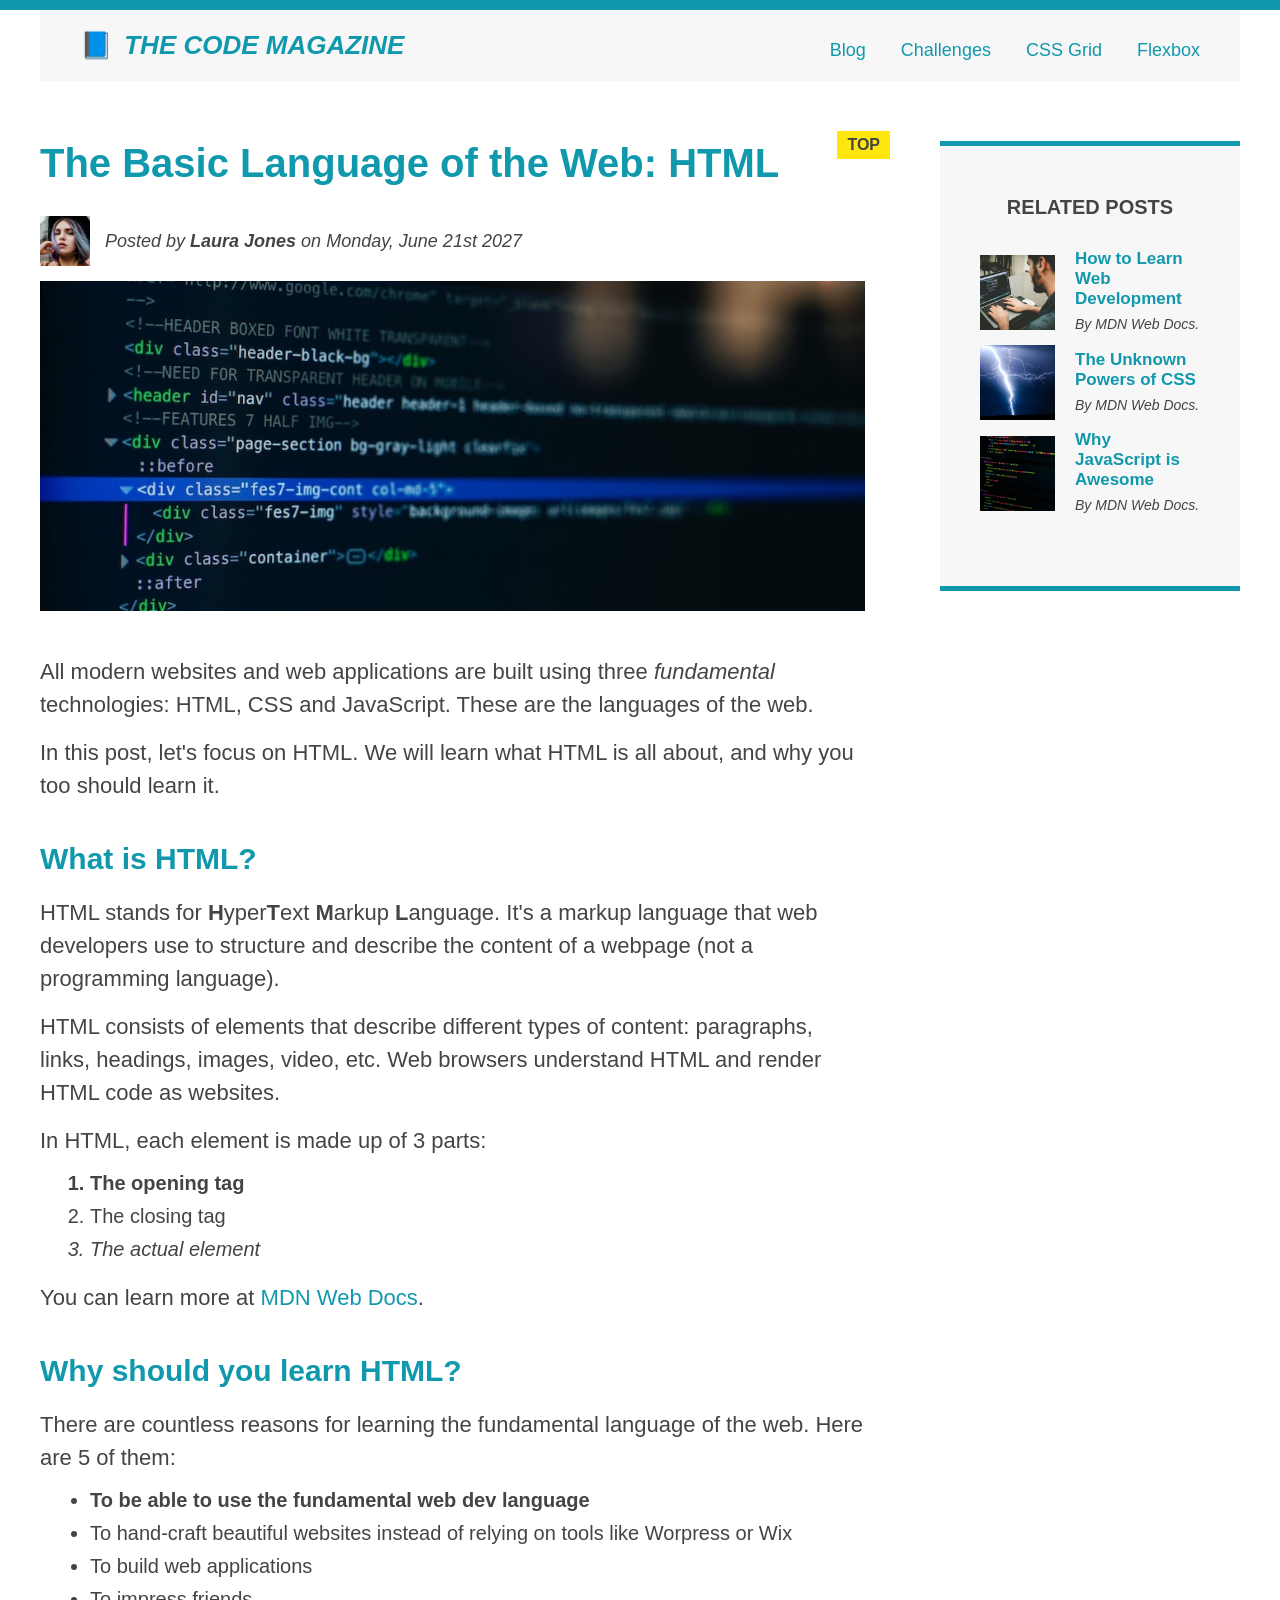
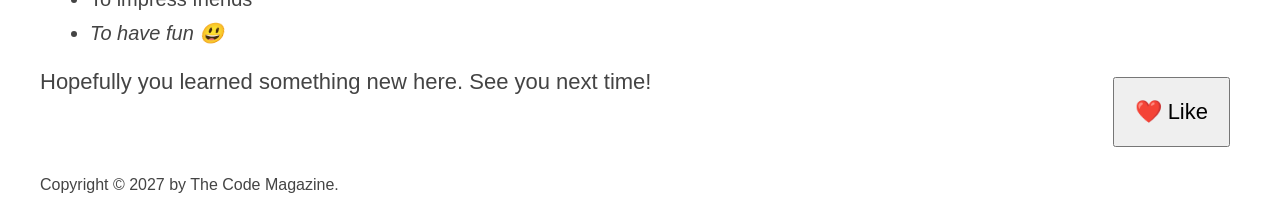
==== commit 0ba9ab52: "1) flexbox revision 2) Adding Flexbox to Our Project 3) page level layout using flexbox 4) assignmen" ====
--- a/index.html
+++ b/index.html
@@ -21,132 +21,144 @@
         <!-- <div class="clear"></div> -->
       </header>
 
-      <article>
-        <header class="post-header">
-          <h2>The Basic Language of the Web: HTML</h2>
+      <div class="row">
+        <article>
+          <header class="post-header">
+            <h2>The Basic Language of the Web: HTML</h2>
 
-          <img
-            src="/assests/images/laura-jones.jpg"
-            alt="Headshot of Laura Jones"
-            height="50"
-            width="50"
-            class="author-img"
-          />
+            <div class="author-box">
+              <img
+                src="/assests/images/laura-jones.jpg"
+                alt="Headshot of Laura Jones"
+                height="50"
+                width="50"
+                class="author-img"
+              />
 
-          <p id="author" class="author">
-            Posted by <strong>Laura Jones</strong> on Monday, June 21st 2027
+              <p id="author" class="author">
+                Posted by <strong>Laura Jones</strong> on Monday, June 21st 2027
+              </p>
+            </div>
+
+            <img
+              src="/assests/images/post-img.jpg"
+              alt="HTML code on a screen"
+              width="500"
+              height="200"
+              class="post-img"
+            />
+            <button>❤️ Like</button>
+          </header>
+
+          <p>
+            All modern websites and web applications are built using three
+            <em>fundamental</em>
+            technologies: HTML, CSS and JavaScript. These are the languages of
+            the web.
           </p>
 
-          <img
-            src="/assests/images/post-img.jpg"
-            alt="HTML code on a screen"
-            width="500"
-            height="200"
-            class="post-img"
-          />
-          <button>❤️ Like</button>
-        </header>
+          <p>
+            In this post, let's focus on HTML. We will learn what HTML is all
+            about, and why you too should learn it.
+          </p>
 
-        <p>
-          All modern websites and web applications are built using three
-          <em>fundamental</em>
-          technologies: HTML, CSS and JavaScript. These are the languages of the
-          web.
-        </p>
+          <h3>What is HTML?</h3>
+          <p>
+            HTML stands for <strong>H</strong>yper<strong>T</strong>ext
+            <strong>M</strong>arkup <strong>L</strong>anguage. It's a markup
+            language that web developers use to structure and describe the
+            content of a webpage (not a programming language).
+          </p>
+          <p>
+            HTML consists of elements that describe different types of content:
+            paragraphs, links, headings, images, video, etc. Web browsers
+            understand HTML and render HTML code as websites.
+          </p>
+          <p>In HTML, each element is made up of 3 parts:</p>
 
-        <p>
-          In this post, let's focus on HTML. We will learn what HTML is all
-          about, and why you too should learn it.
-        </p>
+          <ol>
+            <li class="first-li">The opening tag</li>
+            <li>The closing tag</li>
+            <li>The actual element</li>
+          </ol>
 
-        <h3>What is HTML?</h3>
-        <p>
-          HTML stands for <strong>H</strong>yper<strong>T</strong>ext
-          <strong>M</strong>arkup <strong>L</strong>anguage. It's a markup
-          language that web developers use to structure and describe the content
-          of a webpage (not a programming language).
-        </p>
-        <p>
-          HTML consists of elements that describe different types of content:
-          paragraphs, links, headings, images, video, etc. Web browsers
-          understand HTML and render HTML code as websites.
-        </p>
-        <p>In HTML, each element is made up of 3 parts:</p>
+          <p>
+            You can learn more at
+            <a
+              href="https://developer.mozilla.org/en-US/docs/Web/HTML"
+              target="_blank"
+              >MDN Web Docs</a
+            >.
+          </p>
 
-        <ol>
-          <li class="first-li">The opening tag</li>
-          <li>The closing tag</li>
-          <li>The actual element</li>
-        </ol>
+          <h3>Why should you learn HTML?</h3>
 
-        <p>
-          You can learn more at
-          <a
-            href="https://developer.mozilla.org/en-US/docs/Web/HTML"
-            target="_blank"
-            >MDN Web Docs</a
-          >.
-        </p>
+          <p>
+            There are countless reasons for learning the fundamental language of
+            the web. Here are 5 of them:
+          </p>
 
-        <h3>Why should you learn HTML?</h3>
+          <ul>
+            <li class="first-li">
+              To be able to use the fundamental web dev language
+            </li>
+            <li>
+              To hand-craft beautiful websites instead of relying on tools like
+              Worpress or Wix
+            </li>
+            <li>To build web applications</li>
+            <li>To impress friends</li>
+            <li>To have fun 😃</li>
+          </ul>
 
-        <p>
-          There are countless reasons for learning the fundamental language of
-          the web. Here are 5 of them:
-        </p>
+          <p>Hopefully you learned something new here. See you next time!</p>
+        </article>
 
-        <ul>
-          <li class="first-li">
-            To be able to use the fundamental web dev language
-          </li>
-          <li>
-            To hand-craft beautiful websites instead of relying on tools like
-            Worpress or Wix
-          </li>
-          <li>To build web applications</li>
-          <li>To impress friends</li>
-          <li>To have fun 😃</li>
-        </ul>
+        <aside>
+          <h4>Related posts</h4>
 
-        <p>Hopefully you learned something new here. See you next time!</p>
-      </article>
-
-      <aside>
-        <h4>Related posts</h4>
-
-        <ul class="related">
-          <li>
-            <img
-              src="/assests/images/related-1.jpg"
-              alt="Person programming"
-              width="75"
-              height="75"
-            />
-            <a href="#">How to Learn Web Development</a>
-            <p class="related-author">By MDN Web Docs.</p>
-          </li>
-          <li>
-            <img
-              src="/assests//images/related-2.jpg"
-              alt="Lightning"
-              width="75"
-              height="75"
-            />
-            <a href="#">The Unknown Powers of CSS</a>
-            <p class="related-author">By MDN Web Docs.</p>
-          </li>
-          <li>
-            <img
-              src="/assests/images/related-3.jpg"
-              alt="JavaScript code on a screen"
-              width="75"
-              height="75"
-            />
-            <a href="#">Why JavaScript is Awesome</a>
-            <p class="related-author">By MDN Web Docs.</p>
-          </li>
-        </ul>
-      </aside>
+          <ul class="related">
+            <li class="related-post">
+              <img
+                src="/assests/images/related-1.jpg"
+                alt="Person programming"
+                width="75"
+                height="75"
+              />
+              <div>
+                <a href="#" class="related-link"
+                  >How to Learn Web Development</a
+                >
+                <p class="related-author">By MDN Web Docs.</p>
+              </div>
+            </li>
+            <li class="related-post">
+              <img
+                src="/assests//images/related-2.jpg"
+                alt="Lightning"
+                width="75"
+                height="75"
+              />
+              <div>
+                <a href="#" class="related-link">The Unknown Powers of CSS</a>
+                <p class="related-author">By MDN Web Docs.</p>
+              </div>
+            </li>
+            <li class="related-post">
+              <img
+                src="/assests/images/related-3.jpg"
+                alt="JavaScript code on a screen"
+                width="75"
+                height="75"
+              />
+              <div>
+                <a href="#" class="related-link">Why JavaScript is Awesome</a>
+                <p class="related-author">By MDN Web Docs.</p>
+              </div>
+            </li>
+          </ul>
+        </aside>
+      </div>
 
       <footer>
         <p id="copyright" class="copyright text">
--- a/styles/style.css
+++ b/styles/style.css
@@ -272,7 +272,7 @@
 
 /* float basedlayout */
 
-.author-img {
+/* .author-img {
   float: left;
   margin-bottom: 20px;
 }
@@ -313,4 +313,58 @@
 
 footer {
   clear: both;
-}
+} */
+
+/* flex based layout */
+
+.main-header {
+  display: flex;
+  justify-content: space-between;
+  align-items: center;
+}
+
+.author-box {
+  display: flex;
+  align-items: center;
+  margin-bottom: 15px;
+}
+
+.author {
+  margin-bottom: 0;
+  margin-left: 15px;
+}
+
+.related-post {
+  display: flex;
+  gap: 20px;
+  align-items: center;
+}
+
+.related-link:link {
+  font-size: 17px;
+  font-weight: bold;
+  font-style: normal;
+  margin-bottom: 5px;
+  display: block;
+}
+
+.related-author {
+  margin-bottom: 0;
+  font-size: 14px;
+  font-weight: normal;
+  font-style: italic;
+}
+
+.row {
+  display: flex;
+  gap: 75px;
+  align-items: flex-start;
+}
+
+aside {
+  flex-basis: 300px;
+}
+
+article {
+  flex-basis: 825px;
+}
